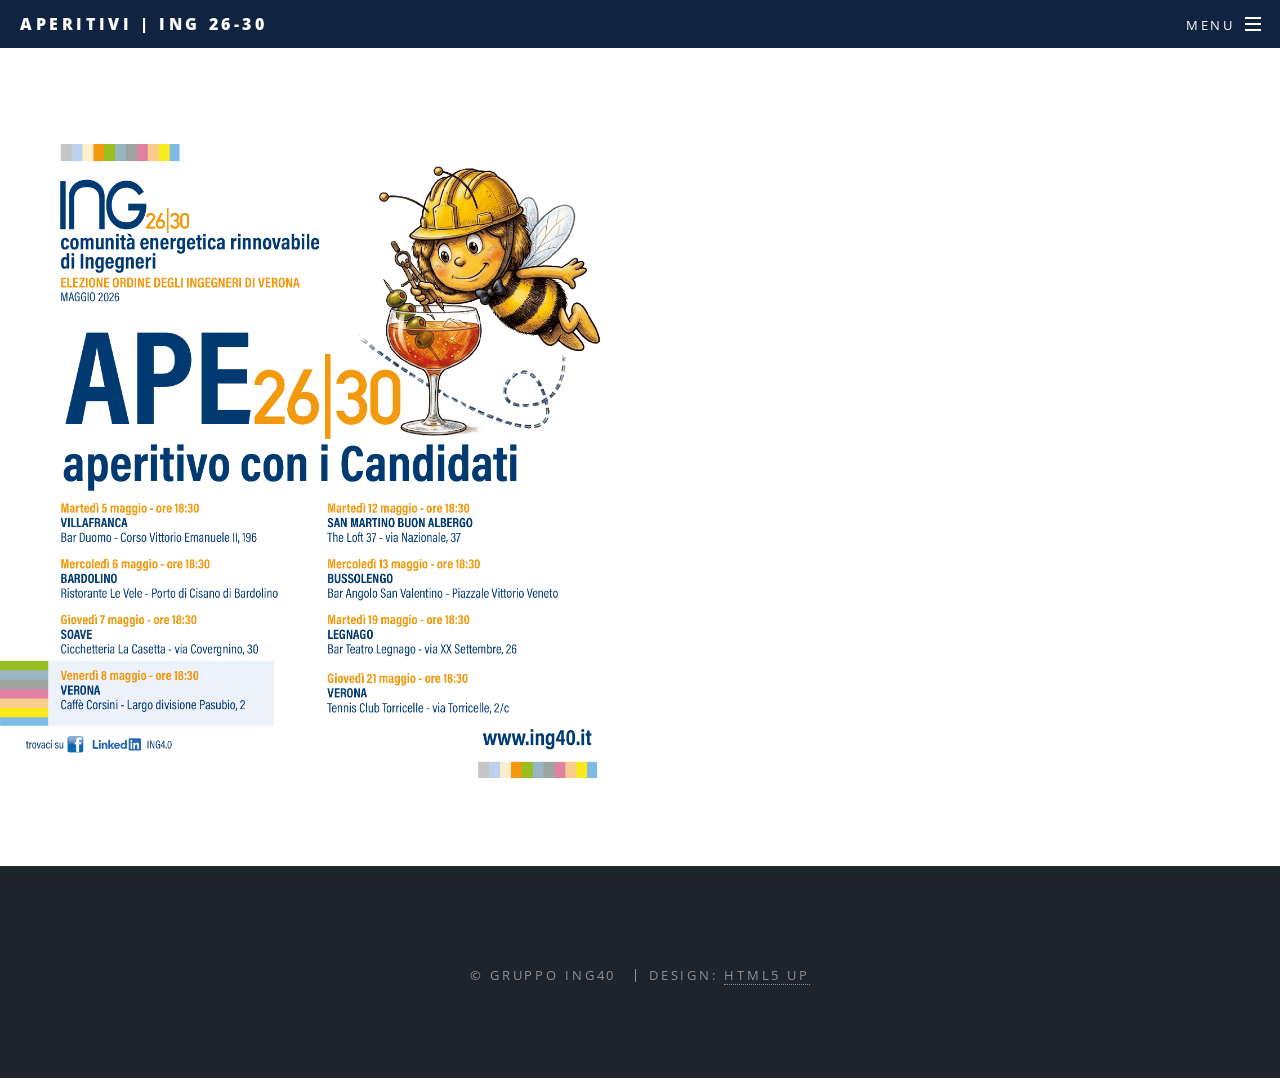
==== docs/aperitivi.html @ 056e6842 "initial version" ====
<!DOCTYPE HTML>
<!--
	Spectral by HTML5 UP
	html5up.net | @ajlkn
	Free for personal and commercial use under the CCA 3.0 license (html5up.net/license)
-->
<html>

<head>
	<title>Aperitivi | ING 26-30</title>
	<meta charset="utf-8" />
	<meta name="viewport" content="width=device-width, initial-scale=1, user-scalable=no" />
	<link rel="stylesheet" href="assets/css/main.css" />
	<noscript>
		<link rel="stylesheet" href="assets/css/noscript.css" />
	</noscript>
</head>

<body class="is-preload">

	<!-- Page Wrapper -->
	<div id="page-wrapper">

		<!-- Header -->
		<header id="header">
			<h1><a href="index.html">Aperitivi | ING 26-30</a></h1>
			<nav id="nav">
				<ul>
					<li class="special">
						<a href="#menu" class="menuToggle"><span>Menu</span></a>
						<div id="menu">
							<ul>
								<li><a href="index.html">Home</a></li>
								<li><a href="programma.html">Programma</a></li>
								<li><a href="commissioni.html">Commissioni</a></li>
								<li><a href="candidati.html">Candidati</a></li>
								<li><a href="aperitivi.html">Aperitivi</a></li>
							</ul>
						</div>
					</li>
				</ul>
			</nav>
		</header>

		<!-- Main -->
		<article id="main">
			<section class="inner wrapper style5">
				<div class="row gtr-50 gtr-uniform">
					<div class="col-6 col-12-small"><span class="image fit"><a href="images/aperitivi.png" target="_blank"><img src="images/aperitivi.png" alt="Aperitivo" style="display:block; margin:0 auto 1.5em;" /></a></span></div>
					
				</div>
			</section>
		</article>

		<!-- Footer -->
		<footer id="footer">
			<!--<ul class="icons">
							<li><a href="#" class="icon brands fa-linkedin"><span class="label">LinkedIn</span></a></li>
						</ul>-->
			<ul class="copyright">
				<li>&copy; Gruppo ING40</li>
				<li>Design: <a href="http://html5up.net">HTML5 UP</a></li>
			</ul>
		</footer>

	</div>

	<!-- Scripts -->
	<script src="assets/js/jquery.min.js"></script>
	<script src="assets/js/jquery.scrollex.min.js"></script>
	<script src="assets/js/jquery.scrolly.min.js"></script>
	<script src="assets/js/browser.min.js"></script>
	<script src="assets/js/breakpoints.min.js"></script>
	<script src="assets/js/util.js"></script>
	<script src="assets/js/main.js"></script>

</body>

</html>
---- docs/assets/css/main.css ----
@import url(fontawesome-all.min.css);
@import url("https://fonts.googleapis.com/css?family=Open+Sans:400,400italic,600,600italic,800,800italic");

/*
	Spectral by HTML5 UP
	html5up.net | @ajlkn
	Free for personal and commercial use under the CCA 3.0 license (html5up.net/license)
*/

html, body, div, span, applet, object,
iframe, h1, h2, h3, h4, h5, h6, p, blockquote,
pre, a, abbr, acronym, address, big, cite,
code, del, dfn, em, img, ins, kbd, q, s, samp,
small, strike, strong, sub, sup, tt, var, b,
u, i, center, dl, dt, dd, ol, ul, li, fieldset,
form, label, legend, table, caption, tbody,
tfoot, thead, tr, th, td, article, aside,
canvas, details, embed, figure, figcaption,
footer, header, hgroup, menu, nav, output, ruby,
section, summary, time, mark, audio, video {
	margin: 0;
	padding: 0;
	border: 0;
	font-size: 100%;
	font: inherit;
	vertical-align: baseline;}

article, aside, details, figcaption, figure,
footer, header, hgroup, menu, nav, section {
	display: block;}

body {
	line-height: 1;
}

ol, ul {
	list-style: none;
}

blockquote, q {
	quotes: none;
}

	blockquote:before, blockquote:after, q:before, q:after {
		content: '';
		content: none;
	}

table {
	border-collapse: collapse;
	border-spacing: 0;
}

body {
	-webkit-text-size-adjust: none;
}

mark {
	background-color: transparent;
	color: inherit;
}

input::-moz-focus-inner {
	border: 0;
	padding: 0;
}

input, select, textarea {
	-moz-appearance: none;
	-webkit-appearance: none;
	-ms-appearance: none;
	appearance: none;
}

/* Basic */

	@-ms-viewport {
		width: device-width;
	}

	html {
		box-sizing: border-box;
	}

	*, *:before, *:after {
		box-sizing: inherit;
	}

	body {
		background: #102340;
	}

		body.is-preload *, body.is-preload *:before, body.is-preload *:after {
			-moz-animation: none !important;
			-webkit-animation: none !important;
			-ms-animation: none !important;
			animation: none !important;
			-moz-transition: none !important;
			-webkit-transition: none !important;
			-ms-transition: none !important;
			transition: none !important;
		}

	body, input, select, textarea {
		color: #fff;
		font-family: "Open Sans", Helvetica, sans-serif;
		font-size: 15pt;
		font-weight: 400;
		letter-spacing: 0.075em;
		line-height: 1.65em;
	}

		@media screen and (max-width: 1680px) {

			body, input, select, textarea {
				font-size: 13pt;
			}

		}

		@media screen and (max-width: 1280px) {

			body, input, select, textarea {
				font-size: 12pt;
			}

		}

		@media screen and (max-width: 736px) {

			body, input, select, textarea {
				font-size: 11pt;
				letter-spacing: 0.0375em;
			}

		}

	a {
		-moz-transition: color 0.2s ease, border-bottom-color 0.2s ease;
		-webkit-transition: color 0.2s ease, border-bottom-color 0.2s ease;
		-ms-transition: color 0.2s ease, border-bottom-color 0.2s ease;
		transition: color 0.2s ease, border-bottom-color 0.2s ease;
		border-bottom: dotted 1px;
		color: inherit;
		text-decoration: none;
	}

		a:hover {
			border-bottom-color: transparent;
		}

	strong, b {
		color: #fff;
		font-weight: 600;
	}

	em, i {
		font-style: italic;
	}

	p {
		margin: 0 0 2em 0;
	}

	h1, h2, h3, h4, h5, h6 {
		color: #fff;
		font-weight: 800;
		letter-spacing: 0.225em;
		line-height: 1em;
		margin: 0 0 1em 0;
		text-transform: uppercase;
	}

		h1 a, h2 a, h3 a, h4 a, h5 a, h6 a {
			color: inherit;
			text-decoration: none;
		}

	h2 {
		font-size: 1.35em;
		line-height: 1.75em;
	}

		@media screen and (max-width: 736px) {

			h2 {
				font-size: 1.1em;
				line-height: 1.65em;
			}

		}

	h3 {
		font-size: 1.15em;
		line-height: 1.75em;
	}

		@media screen and (max-width: 736px) {

			h3 {
				font-size: 1em;
				line-height: 1.65em;
			}

		}

	h4 {
		font-size: 1em;
		line-height: 1.5em;
	}

	h5 {
		font-size: 0.8em;
		line-height: 1.5em;
	}

	h6 {
		font-size: 0.7em;
		line-height: 1.5em;
	}

	sub {
		font-size: 0.8em;
		position: relative;
		top: 0.5em;
	}

	sup {
		font-size: 0.8em;
		position: relative;
		top: -0.5em;
	}

	hr {
		border: 0;
		border-bottom: solid 2px #fff;
		margin: 3em 0;
	}

		hr.major {
			margin: 4.5em 0;
		}

	blockquote {
		border-left: solid 4px #fff;
		font-style: italic;
		margin: 0 0 2em 0;
		padding: 0.5em 0 0.5em 2em;
	}

	code {
		background: rgba(144, 144, 144, 0.25);
		border-radius: 3px;
		font-family: "Courier New", monospace;
		font-size: 0.9em;
		letter-spacing: 0;
		margin: 0 0.25em;
		padding: 0.25em 0.65em;
	}

	pre {
		-webkit-overflow-scrolling: touch;
		font-family: "Courier New", monospace;
		font-size: 0.9em;
		margin: 0 0 2em 0;
	}

		pre code {
			display: block;
			line-height: 1.75em;
			padding: 1em 1.5em;
			overflow-x: auto;
		}

	.align-left {
		text-align: left;
	}

	.align-center {
		text-align: center;
	}

	.align-right {
		text-align: right;
	}

/* Row */

	.row {
		display: flex;
		flex-wrap: wrap;
		box-sizing: border-box;
		align-items: stretch;
	}

		.row > * {
			box-sizing: border-box;
		}

		.row.gtr-uniform > * > :last-child {
			margin-bottom: 0;
		}

		.row.aln-left {
			justify-content: flex-start;
		}

		.row.aln-center {
			justify-content: center;
		}

		.row.aln-right {
			justify-content: flex-end;
		}

		.row.aln-top {
			align-items: flex-start;
		}

		.row.aln-middle {
			align-items: center;
		}

		.row.aln-bottom {
			align-items: flex-end;
		}

		.row > .imp {
			order: -1;
		}

		.row > .col-1 {
			width: 8.33333%;
		}

		.row > .off-1 {
			margin-left: 8.33333%;
		}

		.row > .col-2 {
			width: 16.66667%;
		}

		.row > .off-2 {
			margin-left: 16.66667%;
		}

		.row > .col-3 {
			width: 25%;
		}

		.row > .off-3 {
			margin-left: 25%;
		}

		.row > .col-4 {
			width: 33.33333%;
		}

		.row > .off-4 {
			margin-left: 33.33333%;
		}

		.row > .col-5 {
			width: 41.66667%;
		}

		.row > .off-5 {
			margin-left: 41.66667%;
		}

		.row > .col-6 {
			width: 50%;
		}

		.row > .off-6 {
			margin-left: 50%;
		}

		.row > .col-7 {
			width: 58.33333%;
		}

		.row > .off-7 {
			margin-left: 58.33333%;
		}

		.row > .col-8 {
			width: 66.66667%;
		}

		.row > .off-8 {
			margin-left: 66.66667%;
		}

		.row > .col-9 {
			width: 75%;
		}

		.row > .off-9 {
			margin-left: 75%;
		}

		.row > .col-10 {
			width: 83.33333%;
		}

		.row > .off-10 {
			margin-left: 83.33333%;
		}

		.row > .col-11 {
			width: 91.66667%;
		}

		.row > .off-11 {
			margin-left: 91.66667%;
		}

		.row > .col-12 {
			width: 100%;
		}

		.row > .off-12 {
			margin-left: 100%;
		}

		.row.gtr-0 {
			margin-top: 0;
			margin-left: 0em;
		}

			.row.gtr-0 > * {
				padding: 0 0 0 0em;
			}

			.row.gtr-0.gtr-uniform {
				margin-top: 0em;
			}

				.row.gtr-0.gtr-uniform > * {
					padding-top: 0em;
				}

		.row.gtr-25 {
			margin-top: 0;
			margin-left: -0.375em;
		}

			.row.gtr-25 > * {
				padding: 0 0 0 0.375em;
			}

			.row.gtr-25.gtr-uniform {
				margin-top: -0.375em;
			}

				.row.gtr-25.gtr-uniform > * {
					padding-top: 0.375em;
				}

		.row.gtr-50 {
			margin-top: 0;
			margin-left: -0.75em;
		}

			.row.gtr-50 > * {
				padding: 0 0 0 0.75em;
			}

			.row.gtr-50.gtr-uniform {
				margin-top: -0.75em;
			}

				.row.gtr-50.gtr-uniform > * {
					padding-top: 0.75em;
				}

		.row {
			margin-top: 0;
			margin-left: -1.5em;
		}

			.row > * {
				padding: 0 0 0 1.5em;
			}

			.row.gtr-uniform {
				margin-top: -1.5em;
			}

				.row.gtr-uniform > * {
					padding-top: 1.5em;
				}

		.row.gtr-150 {
			margin-top: 0;
			margin-left: -2.25em;
		}

			.row.gtr-150 > * {
				padding: 0 0 0 2.25em;
			}

			.row.gtr-150.gtr-uniform {
				margin-top: -2.25em;
			}

				.row.gtr-150.gtr-uniform > * {
					padding-top: 2.25em;
				}

		.row.gtr-200 {
			margin-top: 0;
			margin-left: -3em;
		}

			.row.gtr-200 > * {
				padding: 0 0 0 3em;
			}

			.row.gtr-200.gtr-uniform {
				margin-top: -3em;
			}

				.row.gtr-200.gtr-uniform > * {
					padding-top: 3em;
				}

		@media screen and (max-width: 1680px) {

			.row {
				display: flex;
				flex-wrap: wrap;
				box-sizing: border-box;
				align-items: stretch;
			}

				.row > * {
					box-sizing: border-box;
				}

				.row.gtr-uniform > * > :last-child {
					margin-bottom: 0;
				}

				.row.aln-left {
					justify-content: flex-start;
				}

				.row.aln-center {
					justify-content: center;
				}

				.row.aln-right {
					justify-content: flex-end;
				}

				.row.aln-top {
					align-items: flex-start;
				}

				.row.aln-middle {
					align-items: center;
				}

				.row.aln-bottom {
					align-items: flex-end;
				}

				.row > .imp-xlarge {
					order: -1;
				}

				.row > .col-1-xlarge {
					width: 8.33333%;
				}

				.row > .off-1-xlarge {
					margin-left: 8.33333%;
				}

				.row > .col-2-xlarge {
					width: 16.66667%;
				}

				.row > .off-2-xlarge {
					margin-left: 16.66667%;
				}

				.row > .col-3-xlarge {
					width: 25%;
				}

				.row > .off-3-xlarge {
					margin-left: 25%;
				}

				.row > .col-4-xlarge {
					width: 33.33333%;
				}

				.row > .off-4-xlarge {
					margin-left: 33.33333%;
				}

				.row > .col-5-xlarge {
					width: 41.66667%;
				}

				.row > .off-5-xlarge {
					margin-left: 41.66667%;
				}

				.row > .col-6-xlarge {
					width: 50%;
				}

				.row > .off-6-xlarge {
					margin-left: 50%;
				}

				.row > .col-7-xlarge {
					width: 58.33333%;
				}

				.row > .off-7-xlarge {
					margin-left: 58.33333%;
				}

				.row > .col-8-xlarge {
					width: 66.66667%;
				}

				.row > .off-8-xlarge {
					margin-left: 66.66667%;
				}

				.row > .col-9-xlarge {
					width: 75%;
				}

				.row > .off-9-xlarge {
					margin-left: 75%;
				}

				.row > .col-10-xlarge {
					width: 83.33333%;
				}

				.row > .off-10-xlarge {
					margin-left: 83.33333%;
				}

				.row > .col-11-xlarge {
					width: 91.66667%;
				}

				.row > .off-11-xlarge {
					margin-left: 91.66667%;
				}

				.row > .col-12-xlarge {
					width: 100%;
				}

				.row > .off-12-xlarge {
					margin-left: 100%;
				}

				.row.gtr-0 {
					margin-top: 0;
					margin-left: 0em;
				}

					.row.gtr-0 > * {
						padding: 0 0 0 0em;
					}

					.row.gtr-0.gtr-uniform {
						margin-top: 0em;
					}

						.row.gtr-0.gtr-uniform > * {
							padding-top: 0em;
						}

				.row.gtr-25 {
					margin-top: 0;
					margin-left: -0.375em;
				}

					.row.gtr-25 > * {
						padding: 0 0 0 0.375em;
					}

					.row.gtr-25.gtr-uniform {
						margin-top: -0.375em;
					}

						.row.gtr-25.gtr-uniform > * {
							padding-top: 0.375em;
						}

				.row.gtr-50 {
					margin-top: 0;
					margin-left: -0.75em;
				}

					.row.gtr-50 > * {
						padding: 0 0 0 0.75em;
					}

					.row.gtr-50.gtr-uniform {
						margin-top: -0.75em;
					}

						.row.gtr-50.gtr-uniform > * {
							padding-top: 0.75em;
						}

				.row {
					margin-top: 0;
					margin-left: -1.5em;
				}

					.row > * {
						padding: 0 0 0 1.5em;
					}

					.row.gtr-uniform {
						margin-top: -1.5em;
					}

						.row.gtr-uniform > * {
							padding-top: 1.5em;
						}

				.row.gtr-150 {
					margin-top: 0;
					margin-left: -2.25em;
				}

					.row.gtr-150 > * {
						padding: 0 0 0 2.25em;
					}

					.row.gtr-150.gtr-uniform {
						margin-top: -2.25em;
					}

						.row.gtr-150.gtr-uniform > * {
							padding-top: 2.25em;
						}

				.row.gtr-200 {
					margin-top: 0;
					margin-left: -3em;
				}

					.row.gtr-200 > * {
						padding: 0 0 0 3em;
					}

					.row.gtr-200.gtr-uniform {
						margin-top: -3em;
					}

						.row.gtr-200.gtr-uniform > * {
							padding-top: 3em;
						}

		}

		@media screen and (max-width: 1280px) {

			.row {
				display: flex;
				flex-wrap: wrap;
				box-sizing: border-box;
				align-items: stretch;
			}

				.row > * {
					box-sizing: border-box;
				}

				.row.gtr-uniform > * > :last-child {
					margin-bottom: 0;
				}

				.row.aln-left {
					justify-content: flex-start;
				}

				.row.aln-center {
					justify-content: center;
				}

				.row.aln-right {
					justify-content: flex-end;
				}

				.row.aln-top {
					align-items: flex-start;
				}

				.row.aln-middle {
					align-items: center;
				}

				.row.aln-bottom {
					align-items: flex-end;
				}

				.row > .imp-large {
					order: -1;
				}

				.row > .col-1-large {
					width: 8.33333%;
				}

				.row > .off-1-large {
					margin-left: 8.33333%;
				}

				.row > .col-2-large {
					width: 16.66667%;
				}

				.row > .off-2-large {
					margin-left: 16.66667%;
				}

				.row > .col-3-large {
					width: 25%;
				}

				.row > .off-3-large {
					margin-left: 25%;
				}

				.row > .col-4-large {
					width: 33.33333%;
				}

				.row > .off-4-large {
					margin-left: 33.33333%;
				}

				.row > .col-5-large {
					width: 41.66667%;
				}

				.row > .off-5-large {
					margin-left: 41.66667%;
				}

				.row > .col-6-large {
					width: 50%;
				}

				.row > .off-6-large {
					margin-left: 50%;
				}

				.row > .col-7-large {
					width: 58.33333%;
				}

				.row > .off-7-large {
					margin-left: 58.33333%;
				}

				.row > .col-8-large {
					width: 66.66667%;
				}

				.row > .off-8-large {
					margin-left: 66.66667%;
				}

				.row > .col-9-large {
					width: 75%;
				}

				.row > .off-9-large {
					margin-left: 75%;
				}

				.row > .col-10-large {
					width: 83.33333%;
				}

				.row > .off-10-large {
					margin-left: 83.33333%;
				}

				.row > .col-11-large {
					width: 91.66667%;
				}

				.row > .off-11-large {
					margin-left: 91.66667%;
				}

				.row > .col-12-large {
					width: 100%;
				}

				.row > .off-12-large {
					margin-left: 100%;
				}

				.row.gtr-0 {
					margin-top: 0;
					margin-left: 0em;
				}

					.row.gtr-0 > * {
						padding: 0 0 0 0em;
					}

					.row.gtr-0.gtr-uniform {
						margin-top: 0em;
					}

						.row.gtr-0.gtr-uniform > * {
							padding-top: 0em;
						}

				.row.gtr-25 {
					margin-top: 0;
					margin-left: -0.375em;
				}

					.row.gtr-25 > * {
						padding: 0 0 0 0.375em;
					}

					.row.gtr-25.gtr-uniform {
						margin-top: -0.375em;
					}

						.row.gtr-25.gtr-uniform > * {
							padding-top: 0.375em;
						}

				.row.gtr-50 {
					margin-top: 0;
					margin-left: -0.75em;
				}

					.row.gtr-50 > * {
						padding: 0 0 0 0.75em;
					}

					.row.gtr-50.gtr-uniform {
						margin-top: -0.75em;
					}

						.row.gtr-50.gtr-uniform > * {
							padding-top: 0.75em;
						}

				.row {
					margin-top: 0;
					margin-left: -1.5em;
				}

					.row > * {
						padding: 0 0 0 1.5em;
					}

					.row.gtr-uniform {
						margin-top: -1.5em;
					}

						.row.gtr-uniform > * {
							padding-top: 1.5em;
						}

				.row.gtr-150 {
					margin-top: 0;
					margin-left: -2.25em;
				}

					.row.gtr-150 > * {
						padding: 0 0 0 2.25em;
					}

					.row.gtr-150.gtr-uniform {
						margin-top: -2.25em;
					}

						.row.gtr-150.gtr-uniform > * {
							padding-top: 2.25em;
						}

				.row.gtr-200 {
					margin-top: 0;
					margin-left: -3em;
				}

					.row.gtr-200 > * {
						padding: 0 0 0 3em;
					}

					.row.gtr-200.gtr-uniform {
						margin-top: -3em;
					}

						.row.gtr-200.gtr-uniform > * {
							padding-top: 3em;
						}

		}

		@media screen and (max-width: 980px) {

			.row {
				display: flex;
				flex-wrap: wrap;
				box-sizing: border-box;
				align-items: stretch;
			}

				.row > * {
					box-sizing: border-box;
				}

				.row.gtr-uniform > * > :last-child {
					margin-bottom: 0;
				}

				.row.aln-left {
					justify-content: flex-start;
				}

				.row.aln-center {
					justify-content: center;
				}

				.row.aln-right {
					justify-content: flex-end;
				}

				.row.aln-top {
					align-items: flex-start;
				}

				.row.aln-middle {
					align-items: center;
				}

				.row.aln-bottom {
					align-items: flex-end;
				}

				.row > .imp-medium {
					order: -1;
				}

				.row > .col-1-medium {
					width: 8.33333%;
				}

				.row > .off-1-medium {
					margin-left: 8.33333%;
				}

				.row > .col-2-medium {
					width: 16.66667%;
				}

				.row > .off-2-medium {
					margin-left: 16.66667%;
				}

				.row > .col-3-medium {
					width: 25%;
				}

				.row > .off-3-medium {
					margin-left: 25%;
				}

				.row > .col-4-medium {
					width: 33.33333%;
				}

				.row > .off-4-medium {
					margin-left: 33.33333%;
				}

				.row > .col-5-medium {
					width: 41.66667%;
				}

				.row > .off-5-medium {
					margin-left: 41.66667%;
				}

				.row > .col-6-medium {
					width: 50%;
				}

				.row > .off-6-medium {
					margin-left: 50%;
				}

				.row > .col-7-medium {
					width: 58.33333%;
				}

				.row > .off-7-medium {
					margin-left: 58.33333%;
				}

				.row > .col-8-medium {
					width: 66.66667%;
				}

				.row > .off-8-medium {
					margin-left: 66.66667%;
				}

				.row > .col-9-medium {
					width: 75%;
				}

				.row > .off-9-medium {
					margin-left: 75%;
				}

				.row > .col-10-medium {
					width: 83.33333%;
				}

				.row > .off-10-medium {
					margin-left: 83.33333%;
				}

				.row > .col-11-medium {
					width: 91.66667%;
				}

				.row > .off-11-medium {
					margin-left: 91.66667%;
				}

				.row > .col-12-medium {
					width: 100%;
				}

				.row > .off-12-medium {
					margin-left: 100%;
				}

				.row.gtr-0 {
					margin-top: 0;
					margin-left: 0em;
				}

					.row.gtr-0 > * {
						padding: 0 0 0 0em;
					}

					.row.gtr-0.gtr-uniform {
						margin-top: 0em;
					}

						.row.gtr-0.gtr-uniform > * {
							padding-top: 0em;
						}

				.row.gtr-25 {
					margin-top: 0;
					margin-left: -0.375em;
				}

					.row.gtr-25 > * {
						padding: 0 0 0 0.375em;
					}

					.row.gtr-25.gtr-uniform {
						margin-top: -0.375em;
					}

						.row.gtr-25.gtr-uniform > * {
							padding-top: 0.375em;
						}

				.row.gtr-50 {
					margin-top: 0;
					margin-left: -0.75em;
				}

					.row.gtr-50 > * {
						padding: 0 0 0 0.75em;
					}

					.row.gtr-50.gtr-uniform {
						margin-top: -0.75em;
					}

						.row.gtr-50.gtr-uniform > * {
							padding-top: 0.75em;
						}

				.row {
					margin-top: 0;
					margin-left: -1.5em;
				}

					.row > * {
						padding: 0 0 0 1.5em;
					}

					.row.gtr-uniform {
						margin-top: -1.5em;
					}

						.row.gtr-uniform > * {
							padding-top: 1.5em;
						}

				.row.gtr-150 {
					margin-top: 0;
					margin-left: -2.25em;
				}

					.row.gtr-150 > * {
						padding: 0 0 0 2.25em;
					}

					.row.gtr-150.gtr-uniform {
						margin-top: -2.25em;
					}

						.row.gtr-150.gtr-uniform > * {
							padding-top: 2.25em;
						}

				.row.gtr-200 {
					margin-top: 0;
					margin-left: -3em;
				}

					.row.gtr-200 > * {
						padding: 0 0 0 3em;
					}

					.row.gtr-200.gtr-uniform {
						margin-top: -3em;
					}

						.row.gtr-200.gtr-uniform > * {
							padding-top: 3em;
						}

		}

		@media screen and (max-width: 736px) {

			.row {
				display: flex;
				flex-wrap: wrap;
				box-sizing: border-box;
				align-items: stretch;
			}

				.row > * {
					box-sizing: border-box;
				}

				.row.gtr-uniform > * > :last-child {
					margin-bottom: 0;
				}

				.row.aln-left {
					justify-content: flex-start;
				}

				.row.aln-center {
					justify-content: center;
				}

				.row.aln-right {
					justify-content: flex-end;
				}

				.row.aln-top {
					align-items: flex-start;
				}

				.row.aln-middle {
					align-items: center;
				}

				.row.aln-bottom {
					align-items: flex-end;
				}

				.row > .imp-small {
					order: -1;
				}

				.row > .col-1-small {
					width: 8.33333%;
				}

				.row > .off-1-small {
					margin-left: 8.33333%;
				}

				.row > .col-2-small {
					width: 16.66667%;
				}

				.row > .off-2-small {
					margin-left: 16.66667%;
				}

				.row > .col-3-small {
					width: 25%;
				}

				.row > .off-3-small {
					margin-left: 25%;
				}

				.row > .col-4-small {
					width: 33.33333%;
				}

				.row > .off-4-small {
					margin-left: 33.33333%;
				}

				.row > .col-5-small {
					width: 41.66667%;
				}

				.row > .off-5-small {
					margin-left: 41.66667%;
				}

				.row > .col-6-small {
					width: 50%;
				}

				.row > .off-6-small {
					margin-left: 50%;
				}

				.row > .col-7-small {
					width: 58.33333%;
				}

				.row > .off-7-small {
					margin-left: 58.33333%;
				}

				.row > .col-8-small {
					width: 66.66667%;
				}

				.row > .off-8-small {
					margin-left: 66.66667%;
				}

				.row > .col-9-small {
					width: 75%;
				}

				.row > .off-9-small {
					margin-left: 75%;
				}

				.row > .col-10-small {
					width: 83.33333%;
				}

				.row > .off-10-small {
					margin-left: 83.33333%;
				}

				.row > .col-11-small {
					width: 91.66667%;
				}

				.row > .off-11-small {
					margin-left: 91.66667%;
				}

				.row > .col-12-small {
					width: 100%;
				}

				.row > .off-12-small {
					margin-left: 100%;
				}

				.row.gtr-0 {
					margin-top: 0;
					margin-left: 0em;
				}

					.row.gtr-0 > * {
						padding: 0 0 0 0em;
					}

					.row.gtr-0.gtr-uniform {
						margin-top: 0em;
					}

						.row.gtr-0.gtr-uniform > * {
							padding-top: 0em;
						}

				.row.gtr-25 {
					margin-top: 0;
					margin-left: -0.375em;
				}

					.row.gtr-25 > * {
						padding: 0 0 0 0.375em;
					}

					.row.gtr-25.gtr-uniform {
						margin-top: -0.375em;
					}

						.row.gtr-25.gtr-uniform > * {
							padding-top: 0.375em;
						}

				.row.gtr-50 {
					margin-top: 0;
					margin-left: -0.75em;
				}

					.row.gtr-50 > * {
						padding: 0 0 0 0.75em;
					}

					.row.gtr-50.gtr-uniform {
						margin-top: -0.75em;
					}

						.row.gtr-50.gtr-uniform > * {
							padding-top: 0.75em;
						}

				.row {
					margin-top: 0;
					margin-left: -1.5em;
				}

					.row > * {
						padding: 0 0 0 1.5em;
					}

					.row.gtr-uniform {
						margin-top: -1.5em;
					}

						.row.gtr-uniform > * {
							padding-top: 1.5em;
						}

				.row.gtr-150 {
					margin-top: 0;
					margin-left: -2.25em;
				}

					.row.gtr-150 > * {
						padding: 0 0 0 2.25em;
					}

					.row.gtr-150.gtr-uniform {
						margin-top: -2.25em;
					}

						.row.gtr-150.gtr-uniform > * {
							padding-top: 2.25em;
						}

				.row.gtr-200 {
					margin-top: 0;
					margin-left: -3em;
				}

					.row.gtr-200 > * {
						padding: 0 0 0 3em;
					}

					.row.gtr-200.gtr-uniform {
						margin-top: -3em;
					}

						.row.gtr-200.gtr-uniform > * {
							padding-top: 3em;
						}

		}

		@media screen and (max-width: 480px) {

			.row {
				display: flex;
				flex-wrap: wrap;
				box-sizing: border-box;
				align-items: stretch;
			}

				.row > * {
					box-sizing: border-box;
				}

				.row.gtr-uniform > * > :last-child {
					margin-bottom: 0;
				}

				.row.aln-left {
					justify-content: flex-start;
				}

				.row.aln-center {
					justify-content: center;
				}

				.row.aln-right {
					justify-content: flex-end;
				}

				.row.aln-top {
					align-items: flex-start;
				}

				.row.aln-middle {
					align-items: center;
				}

				.row.aln-bottom {
					align-items: flex-end;
				}

				.row > .imp-xsmall {
					order: -1;
				}

				.row > .col-1-xsmall {
					width: 8.33333%;
				}

				.row > .off-1-xsmall {
					margin-left: 8.33333%;
				}

				.row > .col-2-xsmall {
					width: 16.66667%;
				}

				.row > .off-2-xsmall {
					margin-left: 16.66667%;
				}

				.row > .col-3-xsmall {
					width: 25%;
				}

				.row > .off-3-xsmall {
					margin-left: 25%;
				}

				.row > .col-4-xsmall {
					width: 33.33333%;
				}

				.row > .off-4-xsmall {
					margin-left: 33.33333%;
				}

				.row > .col-5-xsmall {
					width: 41.66667%;
				}

				.row > .off-5-xsmall {
					margin-left: 41.66667%;
				}

				.row > .col-6-xsmall {
					width: 50%;
				}

				.row > .off-6-xsmall {
					margin-left: 50%;
				}

				.row > .col-7-xsmall {
					width: 58.33333%;
				}

				.row > .off-7-xsmall {
					margin-left: 58.33333%;
				}

				.row > .col-8-xsmall {
					width: 66.66667%;
				}

				.row > .off-8-xsmall {
					margin-left: 66.66667%;
				}

				.row > .col-9-xsmall {
					width: 75%;
				}

				.row > .off-9-xsmall {
					margin-left: 75%;
				}

				.row > .col-10-xsmall {
					width: 83.33333%;
				}

				.row > .off-10-xsmall {
					margin-left: 83.33333%;
				}

				.row > .col-11-xsmall {
					width: 91.66667%;
				}

				.row > .off-11-xsmall {
					margin-left: 91.66667%;
				}

				.row > .col-12-xsmall {
					width: 100%;
				}

				.row > .off-12-xsmall {
					margin-left: 100%;
				}

				.row.gtr-0 {
					margin-top: 0;
					margin-left: 0em;
				}

					.row.gtr-0 > * {
						padding: 0 0 0 0em;
					}

					.row.gtr-0.gtr-uniform {
						margin-top: 0em;
					}

						.row.gtr-0.gtr-uniform > * {
							padding-top: 0em;
						}

				.row.gtr-25 {
					margin-top: 0;
					margin-left: -0.375em;
				}

					.row.gtr-25 > * {
						padding: 0 0 0 0.375em;
					}

					.row.gtr-25.gtr-uniform {
						margin-top: -0.375em;
					}

						.row.gtr-25.gtr-uniform > * {
							padding-top: 0.375em;
						}

				.row.gtr-50 {
					margin-top: 0;
					margin-left: -0.75em;
				}

					.row.gtr-50 > * {
						padding: 0 0 0 0.75em;
					}

					.row.gtr-50.gtr-uniform {
						margin-top: -0.75em;
					}

						.row.gtr-50.gtr-uniform > * {
							padding-top: 0.75em;
						}

				.row {
					margin-top: 0;
					margin-left: -1.5em;
				}

					.row > * {
						padding: 0 0 0 1.5em;
					}

					.row.gtr-uniform {
						margin-top: -1.5em;
					}

						.row.gtr-uniform > * {
							padding-top: 1.5em;
						}

				.row.gtr-150 {
					margin-top: 0;
					margin-left: -2.25em;
				}

					.row.gtr-150 > * {
						padding: 0 0 0 2.25em;
					}

					.row.gtr-150.gtr-uniform {
						margin-top: -2.25em;
					}

						.row.gtr-150.gtr-uniform > * {
							padding-top: 2.25em;
						}

				.row.gtr-200 {
					margin-top: 0;
					margin-left: -3em;
				}

					.row.gtr-200 > * {
						padding: 0 0 0 3em;
					}

					.row.gtr-200.gtr-uniform {
						margin-top: -3em;
					}

						.row.gtr-200.gtr-uniform > * {
							padding-top: 3em;
						}

		}

/* Section/Article */

	section.special, article.special {
		text-align: center;
	}

	header p {
		color: rgba(255, 255, 255, 0.5);
		position: relative;
		top: -0.25em;
	}

	header h3 + p {
		font-size: 1.1em;
	}

	header h4 + p,
	header h5 + p,
	header h6 + p {
		font-size: 0.9em;
	}

	header.major {
		margin: 0 0 3.5em 0;
	}

		header.major h2, header.major h3, header.major h4, header.major h5, header.major h6 {
			border-bottom: solid 2px #fff;
			display: inline-block;
			padding-bottom: 1em;
			position: relative;
		}

			header.major h2:after, header.major h3:after, header.major h4:after, header.major h5:after, header.major h6:after {
				content: '';
				display: block;
				height: 1px;
			}

		header.major p {
			color: #fff;
			top: 0;
		}

		@media screen and (max-width: 736px) {

			header.major {
				margin: 0 0 2em 0;
			}

		}

	@media screen and (max-width: 980px) {

		header br {
			display: none;
		}

	}

/* Form */

	form {
		margin: 0 0 2em 0;
	}

	label {
		color: #fff;
		display: block;
		font-size: 0.9em;
		font-weight: 600;
		margin: 0 0 1em 0;
	}

	input[type="text"],
	input[type="password"],
	input[type="email"],
	select,
	textarea {
		-moz-appearance: none;
		-webkit-appearance: none;
		-ms-appearance: none;
		appearance: none;
		background-color: rgba(144, 144, 144, 0.25);
		border-radius: 3px;
		border: none;
		color: inherit;
		display: block;
		outline: 0;
		padding: 0 1em;
		text-decoration: none;
		width: 100%;
	}

		input[type="text"]:invalid,
		input[type="password"]:invalid,
		input[type="email"]:invalid,
		select:invalid,
		textarea:invalid {
			box-shadow: none;
		}

		input[type="text"]:focus,
		input[type="password"]:focus,
		input[type="email"]:focus,
		select:focus,
		textarea:focus {
			box-shadow: 0 0 0 2px #1b3b6b;
		}

	select {
		background-size: 1.25em;
		background-repeat: no-repeat;
		background-position: calc(100% - 1em) center;
		height: 2.75em;
		padding-right: 2.75em;
		text-overflow: ellipsis;
	}

		select:focus::-ms-value {
			background-color: transparent;
		}

		select::-ms-expand {
			display: none;
		}

	input[type="text"],
	input[type="password"],
	input[type="email"],
	select {
		height: 2.75em;
	}

	textarea {
		padding: 0.75em 1em;
	}

	input[type="checkbox"],
	input[type="radio"] {
		-moz-appearance: none;
		-webkit-appearance: none;
		-ms-appearance: none;
		appearance: none;
		display: block;
		float: left;
		margin-right: -2em;
		opacity: 0;
		width: 1em;
		z-index: -1;
	}

		input[type="checkbox"] + label,
		input[type="radio"] + label {
			text-decoration: none;
			color: #fff;
			cursor: pointer;
			display: inline-block;
			font-size: 1em;
			font-weight: 400;
			padding-left: 2.4em;
			padding-right: 0.75em;
			position: relative;
		}

			input[type="checkbox"] + label:before,
			input[type="radio"] + label:before {
				-moz-osx-font-smoothing: grayscale;
				-webkit-font-smoothing: antialiased;
				display: inline-block;
				font-style: normal;
				font-variant: normal;
				text-rendering: auto;
				line-height: 1;
				text-transform: none !important;
				font-family: 'Font Awesome 5 Free';
				font-weight: 900;
			}

			input[type="checkbox"] + label:before,
			input[type="radio"] + label:before {
				background: rgba(144, 144, 144, 0.25);
				border-radius: 3px;
				content: '';
				display: inline-block;
				font-size: 0.8em;
				height: 2.0625em;
				left: 0;
				line-height: 2.0625em;
				position: absolute;
				text-align: center;
				top: 0;
				width: 2.0625em;
			}

		input[type="checkbox"]:checked + label:before,
		input[type="radio"]:checked + label:before {
			background: #102340;
			color: #fff;
			content: '\f00c';
		}

		input[type="checkbox"]:focus + label:before,
		input[type="radio"]:focus + label:before {
			box-shadow: 0 0 0 2px #1b3b6b;
		}

	input[type="checkbox"] + label:before {
		border-radius: 3px;
	}

	input[type="radio"] + label:before {
		border-radius: 100%;
	}

	::-webkit-input-placeholder {
		color: rgba(255, 255, 255, 0.5) !important;
		opacity: 1.0;
	}

	:-moz-placeholder {
		color: rgba(255, 255, 255, 0.5) !important;
		opacity: 1.0;
	}

	::-moz-placeholder {
		color: rgba(255, 255, 255, 0.5) !important;
		opacity: 1.0;
	}

	:-ms-input-placeholder {
		color: rgba(255, 255, 255, 0.5) !important;
		opacity: 1.0;
	}

/* Box */

	.box {
		border-radius: 3px;
		border: solid 2px #fff;
		margin-bottom: 2em;
		padding: 1.5em;
	}

		.box > :last-child,
		.box > :last-child > :last-child,
		.box > :last-child > :last-child > :last-child {
			margin-bottom: 0;
		}

		.box.alt {
			border: 0;
			border-radius: 0;
			padding: 0;
		}

/* Icon */

	.icon {
		text-decoration: none;
		border-bottom: none;
		position: relative;
	}

		.icon:before {
			-moz-osx-font-smoothing: grayscale;
			-webkit-font-smoothing: antialiased;
			display: inline-block;
			font-style: normal;
			font-variant: normal;
			text-rendering: auto;
			line-height: 1;
			text-transform: none !important;
			font-family: 'Font Awesome 5 Free';
			font-weight: 400;
		}

		.icon > .label {
			display: none;
		}

		.icon:before {
			line-height: inherit;
		}

		.icon.solid:before {
			font-weight: 900;
		}

		.icon.brands:before {
			font-family: 'Font Awesome 5 Brands';
		}

		.icon.major {
			-moz-transform: rotate(-45deg);
			-webkit-transform: rotate(-45deg);
			-ms-transform: rotate(-45deg);
			transform: rotate(-45deg);
			border-radius: 3px;
			border: solid 2px #fff;
			display: inline-block;
			font-size: 1.35em;
			height: calc(3em + 2px);
			line-height: 3em;
			text-align: center;
			width: calc(3em + 2px);
		}

			.icon.major:before {
				-moz-transform: rotate(45deg);
				-webkit-transform: rotate(45deg);
				-ms-transform: rotate(45deg);
				transform: rotate(45deg);
				display: inline-block;
				font-size: 1.5em;
			}

			@media screen and (max-width: 736px) {

				.icon.major {
					font-size: 1em;
				}

			}

		.icon.style1 {
			color: #1b3b6b;
		}

		.icon.style2 {
			color: #00f0ff;
		}

		.icon.style3 {
			color: #76ddff;
		}

/* Image */

	.image {
		border-radius: 3px;
		border: 0;
		display: inline-block;
		position: relative;
	}

		.image img {
			border-radius: 3px;
			display: block;
		}

		.image.left {
			float: left;
			margin: 0 2em 2em 0;
			top: 0.25em;
		}

		.image.right {
			float: right;
			margin: 0 0 2em 2em;
			top: 0.25em;
		}

		.image.left, .image.right {
			max-width: 40%;
		}

			.image.left img, .image.right img {
				width: 100%;
			}

		.image.fit {
			display: block;
			margin: 0 0 2em 0;
			width: 100%;
		}

			.image.fit img {
				width: 100%;
			}

/* List */

	ol {
		list-style: decimal;
		margin: 0 0 2em 0;
		padding-left: 1.25em;
	}

		ol li {
			padding-left: 0.25em;
		}

	ul {
		list-style: disc;
		margin: 0 0 2em 0;
		padding-left: 1em;
	}

		ul li {
			padding-left: 0.5em;
		}

		ul.alt {
			list-style: none;
			padding-left: 0;
		}

			ul.alt li {
				border-top: solid 1px #fff;
				padding: 0.5em 0;
			}

				ul.alt li:first-child {
					border-top: 0;
					padding-top: 0;
				}

	dl {
		margin: 0 0 2em 0;
	}

/* Actions */

	ul.actions {
		display: -moz-flex;
		display: -webkit-flex;
		display: -ms-flex;
		display: flex;
		cursor: default;
		list-style: none;
		margin-left: -1em;
		padding-left: 0;
	}

		ul.actions li {
			padding: 0 0 0 1em;
			vertical-align: middle;
		}

		ul.actions.special {
			-moz-justify-content: center;
			-webkit-justify-content: center;
			-ms-justify-content: center;
			justify-content: center;
			width: 100%;
			margin-left: 0;
		}

			ul.actions.special li:first-child {
				padding-left: 0;
			}

		ul.actions.stacked {
			-moz-flex-direction: column;
			-webkit-flex-direction: column;
			-ms-flex-direction: column;
			flex-direction: column;
			margin-left: 0;
		}

			ul.actions.stacked li {
				padding: 1em 0 0 0;
			}

				ul.actions.stacked li:first-child {
					padding-top: 0;
				}

		ul.actions.fit {
			width: calc(100% + 1em);
		}

			ul.actions.fit li {
				-moz-flex-grow: 1;
				-webkit-flex-grow: 1;
				-ms-flex-grow: 1;
				flex-grow: 1;
				-moz-flex-shrink: 1;
				-webkit-flex-shrink: 1;
				-ms-flex-shrink: 1;
				flex-shrink: 1;
				width: 100%;
			}

				ul.actions.fit li > * {
					width: 100%;
				}

			ul.actions.fit.stacked {
				width: 100%;
			}

		@media screen and (max-width: 480px) {

			ul.actions:not(.fixed) {
				-moz-flex-direction: column;
				-webkit-flex-direction: column;
				-ms-flex-direction: column;
				flex-direction: column;
				margin-left: 0;
				width: 100% !important;
			}

				ul.actions:not(.fixed) li {
					-moz-flex-grow: 1;
					-webkit-flex-grow: 1;
					-ms-flex-grow: 1;
					flex-grow: 1;
					-moz-flex-shrink: 1;
					-webkit-flex-shrink: 1;
					-ms-flex-shrink: 1;
					flex-shrink: 1;
					padding: 1em 0 0 0;
					text-align: center;
					width: 100%;
				}

					ul.actions:not(.fixed) li > * {
						width: 100%;
					}

					ul.actions:not(.fixed) li:first-child {
						padding-top: 0;
					}

					ul.actions:not(.fixed) li input[type="submit"],
					ul.actions:not(.fixed) li input[type="reset"],
					ul.actions:not(.fixed) li input[type="button"],
					ul.actions:not(.fixed) li button,
					ul.actions:not(.fixed) li .button {
						width: 100%;
					}

						ul.actions:not(.fixed) li input[type="submit"].icon:before,
						ul.actions:not(.fixed) li input[type="reset"].icon:before,
						ul.actions:not(.fixed) li input[type="button"].icon:before,
						ul.actions:not(.fixed) li button.icon:before,
						ul.actions:not(.fixed) li .button.icon:before {
							margin-left: -0.5em;
						}

		}

/* Icons */

	ul.icons {
		cursor: default;
		list-style: none;
		padding-left: 0;
	}

		ul.icons li {
			display: inline-block;
			padding: 0 1em 0 0;
		}

			ul.icons li:last-child {
				padding-right: 0 !important;
			}

		ul.icons.major {
			padding: 1em 0;
		}

			ul.icons.major li {
				padding-right: 3.5em;
			}

				@media screen and (max-width: 736px) {

					ul.icons.major li {
						padding: 0 1em !important;
					}

				}

/* Table */

	.table-wrapper {
		-webkit-overflow-scrolling: touch;
		overflow-x: auto;
	}

	table {
		margin: 0 0 2em 0;
		width: 100%;
	}

		table tbody tr {
			border: solid 1px #fff;
			border-left: 0;
			border-right: 0;
		}

			table tbody tr:nth-child(2n + 1) {
				background-color: rgba(144, 144, 144, 0.25);
			}

		table td {
			padding: 0.75em 0.75em;
		}

		table th {
			color: #fff;
			font-size: 0.9em;
			font-weight: 600;
			padding: 0 0.75em 0.75em 0.75em;
			text-align: left;
		}

		table thead {
			border-bottom: solid 2px #fff;
		}

		table tfoot {
			border-top: solid 2px #fff;
		}

		table.alt {
			border-collapse: separate;
		}

			table.alt tbody tr td {
				border: solid 1px #fff;
				border-left-width: 0;
				border-top-width: 0;
			}

				table.alt tbody tr td:first-child {
					border-left-width: 1px;
				}

			table.alt tbody tr:first-child td {
				border-top-width: 1px;
			}

			table.alt thead {
				border-bottom: 0;
			}

			table.alt tfoot {
				border-top: 0;
			}

/* Button */

	input[type="submit"],
	input[type="reset"],
	input[type="button"],
	button,
	.button {
		-moz-appearance: none;
		-webkit-appearance: none;
		-ms-appearance: none;
		appearance: none;
		-moz-transition: background-color 0.2s ease-in-out, color 0.2s ease-in-out;
		-webkit-transition: background-color 0.2s ease-in-out, color 0.2s ease-in-out;
		-ms-transition: background-color 0.2s ease-in-out, color 0.2s ease-in-out;
		transition: background-color 0.2s ease-in-out, color 0.2s ease-in-out;
		background-color: transparent;
		border-radius: 3px;
		border: 0;
		box-shadow: inset 0 0 0 2px #fff;
		color: #fff;
		cursor: pointer;
		display: inline-block;
		font-size: 0.8em;
		font-weight: 600;
		height: 3.125em;
		letter-spacing: 0.225em;
		line-height: 3.125em;
		max-width: 30em;
		padding: 0 2.75em;
		text-align: center;
		text-decoration: none;
		text-transform: uppercase;
		white-space: nowrap;
		overflow: hidden;
		text-overflow: ellipsis;
	}

		input[type="submit"]:hover,
		input[type="reset"]:hover,
		input[type="button"]:hover,
		button:hover,
		.button:hover {
			background-color: rgba(144, 144, 144, 0.25);
		}

		input[type="submit"]:active,
		input[type="reset"]:active,
		input[type="button"]:active,
		button:active,
		.button:active {
			background-color: rgba(144, 144, 144, 0.5);
		}

		input[type="submit"].icon:before,
		input[type="reset"].icon:before,
		input[type="button"].icon:before,
		button.icon:before,
		.button.icon:before {
			margin-right: 0.5em;
		}

		input[type="submit"].fit,
		input[type="reset"].fit,
		input[type="button"].fit,
		button.fit,
		.button.fit {
			width: 100%;
		}

		input[type="submit"].small,
		input[type="reset"].small,
		input[type="button"].small,
		button.small,
		.button.small {
			font-size: 0.8em;
		}

		input[type="submit"].large,
		input[type="reset"].large,
		input[type="button"].large,
		button.large,
		.button.large {
			font-size: 1.35em;
		}

		input[type="submit"].primary,
		input[type="reset"].primary,
		input[type="button"].primary,
		button.primary,
		.button.primary {
			background-color: #F29909;
			box-shadow: none !important;
			color: #ffffff !important;
		}

			input[type="submit"].primary:hover,
			input[type="reset"].primary:hover,
			input[type="button"].primary:hover,
			button.primary:hover,
			.button.primary:hover {
				background-color: #ef5e4a !important;
			}

			input[type="submit"].primary:active,
			input[type="reset"].primary:active,
			input[type="button"].primary:active,
			button.primary:active,
			.button.primary:active {
				background-color: #eb341c !important;
			}

		input[type="submit"].disabled, input[type="submit"]:disabled,
		input[type="reset"].disabled,
		input[type="reset"]:disabled,
		input[type="button"].disabled,
		input[type="button"]:disabled,
		button.disabled,
		button:disabled,
		.button.disabled,
		.button:disabled {
			pointer-events: none;
			opacity: 0.25;
		}

		@media screen and (max-width: 736px) {

			input[type="submit"],
			input[type="reset"],
			input[type="button"],
			button,
			.button {
				height: 3.75em;
				line-height: 3.75em;
			}

		}

/* Features */

	.features {
		display: -moz-flex;
		display: -webkit-flex;
		display: -ms-flex;
		display: flex;
		-moz-flex-wrap: wrap;
		-webkit-flex-wrap: wrap;
		-ms-flex-wrap: wrap;
		flex-wrap: wrap;
		-moz-justify-content: center;
		-webkit-justify-content: center;
		-ms-justify-content: center;
		justify-content: center;
		list-style: none;
		padding: 0;
		width: 100%;
	}

		.features li {
			padding: 4em 4em 2em 6em ;
			display: block;
			position: relative;
			text-align: left;
			width: 50%;
		}

			.features li:nth-child(1) {
				background-color: rgba(0, 0, 0, 0.035);
			}

			.features li:nth-child(2) {
				background-color: rgba(0, 0, 0, 0.07);
			}

			.features li:nth-child(3) {
				background-color: rgba(0, 0, 0, 0.105);
			}

			.features li:nth-child(4) {
				background-color: rgba(0, 0, 0, 0.14);
			}

			.features li:nth-child(5) {
				background-color: rgba(0, 0, 0, 0.175);
			}

			.features li:nth-child(6) {
				background-color: rgba(0, 0, 0, 0.21);
			}

			.features li:nth-child(7) {
				background-color: rgba(0, 0, 0, 0.245);
			}

			.features li:nth-child(8) {
				background-color: rgba(0, 0, 0, 0.28);
			}

			.features li:nth-child(9) {
				background-color: rgba(0, 0, 0, 0.315);
			}

			.features li:nth-child(10) {
				background-color: rgba(0, 0, 0, 0.35);
			}

			.features li:before {
				display: block;
				color: #1b3b6b;
				position: absolute;
				left: 1.75em;
				top: 2.75em;
				font-size: 1.5em;
			}

			.features li:nth-child(1) {
				border-top-left-radius: 3px;
			}

			.features li:nth-child(2) {
				border-top-right-radius: 3px;
			}

			.features li:nth-last-child(1) {
				border-bottom-right-radius: 3px;
			}

			.features li:nth-last-child(2) {
				border-bottom-left-radius: 3px;
			}

			@media screen and (max-width: 980px) {

				.features li {
					padding: 3em 2em 1em 2em ;
					text-align: center;
				}

					.features li:before {
						left: 0;
						margin: 0 0 1em 0;
						position: relative;
						top: 0;
					}

			}

			@media screen and (max-width: 736px) {

				.features li {
					padding: 3em 0 1em 0 ;
					background-color: transparent !important;
					border-top: solid 2px #fff;
					width: 100%;
				}

					.features li:first-child {
						border-top: 0;
					}

			}

/* Spotlight */

	.spotlight {
		-moz-align-items: center;
		-webkit-align-items: center;
		-ms-align-items: center;
		align-items: center;
		display: -moz-flex;
		display: -webkit-flex;
		display: -ms-flex;
		display: flex;
	}

		.spotlight .image {
			-moz-order: 1;
			-webkit-order: 1;
			-ms-order: 1;
			order: 1;
			border-radius: 0;
			width: 40%;
		}

			.spotlight .image img {
				border-radius: 0;
				width: 100%;
			}

		.spotlight .content {
			padding: 2em 4em 0.1em 4em ;
			-moz-order: 2;
			-webkit-order: 2;
			-ms-order: 2;
			order: 2;
			max-width: 48em;
			width: 60%;
		}

		.spotlight:nth-child(2n) {
			-moz-flex-direction: row-reverse;
			-webkit-flex-direction: row-reverse;
			-ms-flex-direction: row-reverse;
			flex-direction: row-reverse;
		}

		.spotlight:nth-child(1) {
			background-color: rgba(0, 0, 0, 0.075);
		}

		.spotlight:nth-child(2) {
			background-color: #273853;
		}

		.spotlight:nth-child(3) {
			background-color: rgba(0, 0, 0, 0.225);
		}

		.spotlight:nth-child(4) {
			background-color: rgba(0, 0, 0, 0.3);
		}

		.spotlight:nth-child(5) {
			background-color: rgba(0, 0, 0, 0.375);
		}

		.spotlight:nth-child(6) {
			background-color: rgba(0, 0, 0, 0.45);
		}

		.spotlight:nth-child(7) {
			background-color: rgba(0, 0, 0, 0.525);
		}

		.spotlight:nth-child(8) {
			background-color: rgba(0, 0, 0, 0.6);
		}

		.spotlight:nth-child(9) {
			background-color: rgba(0, 0, 0, 0.675);
		}

		.spotlight:nth-child(10) {
			background-color: rgba(0, 0, 0, 0.75);
		}

		@media screen and (max-width: 1280px) {

			.spotlight .image {
				width: 45%;
			}

			.spotlight .content {
				width: 55%;
			}

		}

		@media screen and (max-width: 980px) {

			.spotlight {
				display: block;
			}

				.spotlight br {
					display: none;
				}

				.spotlight .image {
					width: 100%;
				}

				.spotlight .content {
					padding: 4em 3em 2em 3em ;
					max-width: none;
					text-align: center;
					width: 100%;
				}

		}

		@media screen and (max-width: 736px) {

			.spotlight .content {
				padding: 3em 2em 1em 2em ;
			}

		}

/* Wrapper */

	.wrapper {
		padding: 6em 0 4em 0 ;
	}

		.wrapper > .inner {
			width: 60em;
			margin: 0 auto;
		}

			@media screen and (max-width: 1280px) {

				.wrapper > .inner {
					width: 90%;
				}

			}

			@media screen and (max-width: 980px) {

				.wrapper > .inner {
					width: 100%;
				}

			}

		.wrapper.alt {
			padding: 0;
		}

		.wrapper.style1 {
			background-color: #1B3B6B;
			color: #c8ece9;
		}

			.wrapper.style1 strong, .wrapper.style1 b {
				color: #ffffff;
			}

			.wrapper.style1 h2, .wrapper.style1 h3, .wrapper.style1 h4, .wrapper.style1 h5, .wrapper.style1 h6 {
				color: #ffffff;
			}

			.wrapper.style1 hr {
				border-color: rgba(0, 0, 0, 0.125);
			}

			.wrapper.style1 blockquote {
				border-color: rgba(0, 0, 0, 0.125);
			}

			.wrapper.style1 code {
				background: rgba(255, 255, 255, 0.075);
			}

			.wrapper.style1 header p {
				color: #a6e0db;
			}

			.wrapper.style1 header.major h2, .wrapper.style1 header.major h3, .wrapper.style1 header.major h4, .wrapper.style1 header.major h5, .wrapper.style1 header.major h6 {
				border-color: rgba(0, 0, 0, 0.125);
			}

			.wrapper.style1 header.major p {
				color: #c8ece9;
			}

			.wrapper.style1 label {
				color: #ffffff;
			}

			.wrapper.style1 input[type="text"],
			.wrapper.style1 input[type="password"],
			.wrapper.style1 input[type="email"],
			.wrapper.style1 select,
			.wrapper.style1 textarea {
				background-color: rgba(255, 255, 255, 0.075);
			}

			.wrapper.style1 select {
				background-image: url("data:image/svg+xml;charset=utf8,%3Csvg xmlns='http://www.w3.org/2000/svg' width='40' height='40' preserveAspectRatio='none' viewBox='0 0 40 40'%3E%3Cpath d='M9.4,12.3l10.4,10.4l10.4-10.4c0.2-0.2,0.5-0.4,0.9-0.4c0.3,0,0.6,0.1,0.9,0.4l3.3,3.3c0.2,0.2,0.4,0.5,0.4,0.9 c0,0.4-0.1,0.6-0.4,0.9L20.7,31.9c-0.2,0.2-0.5,0.4-0.9,0.4c-0.3,0-0.6-0.1-0.9-0.4L4.3,17.3c-0.2-0.2-0.4-0.5-0.4-0.9 c0-0.4,0.1-0.6,0.4-0.9l3.3-3.3c0.2-0.2,0.5-0.4,0.9-0.4S9.1,12.1,9.4,12.3z' fill='rgba(0, 0, 0, 0.125)' /%3E%3C/svg%3E");
			}

				.wrapper.style1 select option {
					color: #ffffff;
					background: #1b3b6b;
				}

			.wrapper.style1 input[type="checkbox"] + label,
			.wrapper.style1 input[type="radio"] + label {
				color: #c8ece9;
			}

				.wrapper.style1 input[type="checkbox"] + label:before,
				.wrapper.style1 input[type="radio"] + label:before {
					background: rgba(255, 255, 255, 0.075);
				}

			.wrapper.style1 input[type="checkbox"]:checked + label:before,
			.wrapper.style1 input[type="radio"]:checked + label:before {
				background: #ffffff;
				color: #1b3b6b;
			}

			.wrapper.style1 ::-webkit-input-placeholder {
				color: #a6e0db !important;
			}

			.wrapper.style1 :-moz-placeholder {
				color: #a6e0db !important;
			}

			.wrapper.style1 ::-moz-placeholder {
				color: #a6e0db !important;
			}

			.wrapper.style1 :-ms-input-placeholder {
				color: #a6e0db !important;
			}

			.wrapper.style1 .formerize-placeholder {
				color: #a6e0db !important;
			}

			.wrapper.style1 .icon.major {
				border-color: rgba(0, 0, 0, 0.125);
			}

			.wrapper.style1 ul.alt li {
				border-color: rgba(0, 0, 0, 0.125);
			}

			.wrapper.style1 table tbody tr {
				border-color: rgba(0, 0, 0, 0.125);
			}

				.wrapper.style1 table tbody tr:nth-child(2n + 1) {
					background-color: rgba(255, 255, 255, 0.075);
				}

			.wrapper.style1 table th {
				color: #ffffff;
			}

			.wrapper.style1 table thead {
				border-color: rgba(0, 0, 0, 0.125);
			}

			.wrapper.style1 table tfoot {
				border-color: rgba(0, 0, 0, 0.125);
			}

			.wrapper.style1 table.alt tbody tr td {
				border-color: rgba(0, 0, 0, 0.125);
			}

			.wrapper.style1 input[type="submit"],
			.wrapper.style1 input[type="reset"],
			.wrapper.style1 input[type="button"],
			.wrapper.style1 button,
			.wrapper.style1 .button {
				box-shadow: inset 0 0 0 2px rgba(0, 0, 0, 0.125);
				color: #ffffff;
			}

				.wrapper.style1 input[type="submit"]:hover,
				.wrapper.style1 input[type="reset"]:hover,
				.wrapper.style1 input[type="button"]:hover,
				.wrapper.style1 button:hover,
				.wrapper.style1 .button:hover {
					background-color: rgba(255, 255, 255, 0.075);
				}

				.wrapper.style1 input[type="submit"]:active,
				.wrapper.style1 input[type="reset"]:active,
				.wrapper.style1 input[type="button"]:active,
				.wrapper.style1 button:active,
				.wrapper.style1 .button:active {
					background-color: rgba(255, 255, 255, 0.2);
				}

			@media screen and (max-width: 736px) {

				.wrapper.style1 .features li {
					border-top-color: rgba(0, 0, 0, 0.125);
				}

			}

		.wrapper.style2 {
			background-color: #102340;
		}

		.wrapper.style3 {
			background-color: #505393;
			color: #d3d4e4;
		}

			.wrapper.style3 strong, .wrapper.style3 b {
				color: #ffffff;
			}

			.wrapper.style3 h2, .wrapper.style3 h3, .wrapper.style3 h4, .wrapper.style3 h5, .wrapper.style3 h6 {
				color: #ffffff;
			}

			.wrapper.style3 hr {
				border-color: rgba(0, 0, 0, 0.125);
			}

			.wrapper.style3 blockquote {
				border-color: rgba(0, 0, 0, 0.125);
			}

			.wrapper.style3 code {
				background: rgba(255, 255, 255, 0.075);
			}

			.wrapper.style3 header p {
				color: #b9bad4;
			}

			.wrapper.style3 header.major h2, .wrapper.style3 header.major h3, .wrapper.style3 header.major h4, .wrapper.style3 header.major h5, .wrapper.style3 header.major h6 {
				border-color: rgba(0, 0, 0, 0.125);
			}

			.wrapper.style3 header.major p {
				color: #d3d4e4;
			}

			.wrapper.style3 label {
				color: #ffffff;
			}

			.wrapper.style3 input[type="text"],
			.wrapper.style3 input[type="password"],
			.wrapper.style3 input[type="email"],
			.wrapper.style3 select,
			.wrapper.style3 textarea {
				background-color: rgba(255, 255, 255, 0.075);
			}

			.wrapper.style3 select {
				background-image: url("data:image/svg+xml;charset=utf8,%3Csvg xmlns='http://www.w3.org/2000/svg' width='40' height='40' preserveAspectRatio='none' viewBox='0 0 40 40'%3E%3Cpath d='M9.4,12.3l10.4,10.4l10.4-10.4c0.2-0.2,0.5-0.4,0.9-0.4c0.3,0,0.6,0.1,0.9,0.4l3.3,3.3c0.2,0.2,0.4,0.5,0.4,0.9 c0,0.4-0.1,0.6-0.4,0.9L20.7,31.9c-0.2,0.2-0.5,0.4-0.9,0.4c-0.3,0-0.6-0.1-0.9-0.4L4.3,17.3c-0.2-0.2-0.4-0.5-0.4-0.9 c0-0.4,0.1-0.6,0.4-0.9l3.3-3.3c0.2-0.2,0.5-0.4,0.9-0.4S9.1,12.1,9.4,12.3z' fill='rgba(0, 0, 0, 0.125)' /%3E%3C/svg%3E");
			}

				.wrapper.style3 select option {
					color: #ffffff;
					background: #505393;
				}

			.wrapper.style3 input[type="checkbox"] + label,
			.wrapper.style3 input[type="radio"] + label {
				color: #d3d4e4;
			}

				.wrapper.style3 input[type="checkbox"] + label:before,
				.wrapper.style3 input[type="radio"] + label:before {
					background: rgba(255, 255, 255, 0.075);
				}

			.wrapper.style3 input[type="checkbox"]:checked + label:before,
			.wrapper.style3 input[type="radio"]:checked + label:before {
				background: #ffffff;
				color: #505393;
			}

			.wrapper.style3 ::-webkit-input-placeholder {
				color: #b9bad4 !important;
			}

			.wrapper.style3 :-moz-placeholder {
				color: #b9bad4 !important;
			}

			.wrapper.style3 ::-moz-placeholder {
				color: #b9bad4 !important;
			}

			.wrapper.style3 :-ms-input-placeholder {
				color: #b9bad4 !important;
			}

			.wrapper.style3 .formerize-placeholder {
				color: #b9bad4 !important;
			}

			.wrapper.style3 .icon.major {
				border-color: rgba(0, 0, 0, 0.125);
			}

			.wrapper.style3 ul.alt li {
				border-color: rgba(0, 0, 0, 0.125);
			}

			.wrapper.style3 table tbody tr {
				border-color: rgba(0, 0, 0, 0.125);
			}

				.wrapper.style3 table tbody tr:nth-child(2n + 1) {
					background-color: rgba(255, 255, 255, 0.075);
				}

			.wrapper.style3 table th {
				color: #ffffff;
			}

			.wrapper.style3 table thead {
				border-color: rgba(0, 0, 0, 0.125);
			}

			.wrapper.style3 table tfoot {
				border-color: rgba(0, 0, 0, 0.125);
			}

			.wrapper.style3 table.alt tbody tr td {
				border-color: rgba(0, 0, 0, 0.125);
			}

			.wrapper.style3 input[type="submit"],
			.wrapper.style3 input[type="reset"],
			.wrapper.style3 input[type="button"],
			.wrapper.style3 button,
			.wrapper.style3 .button {
				box-shadow: inset 0 0 0 2px rgba(0, 0, 0, 0.125);
				color: #ffffff;
			}

				.wrapper.style3 input[type="submit"]:hover,
				.wrapper.style3 input[type="reset"]:hover,
				.wrapper.style3 input[type="button"]:hover,
				.wrapper.style3 button:hover,
				.wrapper.style3 .button:hover {
					background-color: rgba(255, 255, 255, 0.075);
				}

				.wrapper.style3 input[type="submit"]:active,
				.wrapper.style3 input[type="reset"]:active,
				.wrapper.style3 input[type="button"]:active,
				.wrapper.style3 button:active,
				.wrapper.style3 .button:active {
					background-color: rgba(255, 255, 255, 0.2);
				}

			@media screen and (max-width: 736px) {

				.wrapper.style3 .features li {
					border-top-color: rgba(0, 0, 0, 0.125);
				}

			}

		.wrapper.style4 {
			background-color: transparent;
		}

		.wrapper.style5 {
			background-color: #ffffff;
			color: #4E4852;
		}

			.wrapper.style5 strong, .wrapper.style5 b {
				color: #102340;
			}

			.wrapper.style5 h2, .wrapper.style5 h3, .wrapper.style5 h4, .wrapper.style5 h5, .wrapper.style5 h6 {
				color: #102340;
			}

			.wrapper.style5 hr {
				border-color: #dfdfdf;
			}

			.wrapper.style5 blockquote {
				border-color: #dfdfdf;
			}

			.wrapper.style5 code {
				background: rgba(0, 0, 0, 0.0375);
			}

			.wrapper.style5 header p {
				color: #8E8892;
			}

			.wrapper.style5 header.major h2, .wrapper.style5 header.major h3, .wrapper.style5 header.major h4, .wrapper.style5 header.major h5, .wrapper.style5 header.major h6 {
				border-color: #dfdfdf;
			}

			.wrapper.style5 header.major p {
				color: #4E4852;
			}

			.wrapper.style5 label {
				color: #102340;
			}

			.wrapper.style5 input[type="text"],
			.wrapper.style5 input[type="password"],
			.wrapper.style5 input[type="email"],
			.wrapper.style5 select,
			.wrapper.style5 textarea {
				background-color: rgba(0, 0, 0, 0.0375);
			}

			.wrapper.style5 select {
				background-image: url("data:image/svg+xml;charset=utf8,%3Csvg xmlns='http://www.w3.org/2000/svg' width='40' height='40' preserveAspectRatio='none' viewBox='0 0 40 40'%3E%3Cpath d='M9.4,12.3l10.4,10.4l10.4-10.4c0.2-0.2,0.5-0.4,0.9-0.4c0.3,0,0.6,0.1,0.9,0.4l3.3,3.3c0.2,0.2,0.4,0.5,0.4,0.9 c0,0.4-0.1,0.6-0.4,0.9L20.7,31.9c-0.2,0.2-0.5,0.4-0.9,0.4c-0.3,0-0.6-0.1-0.9-0.4L4.3,17.3c-0.2-0.2-0.4-0.5-0.4-0.9 c0-0.4,0.1-0.6,0.4-0.9l3.3-3.3c0.2-0.2,0.5-0.4,0.9-0.4S9.1,12.1,9.4,12.3z' fill='%23dfdfdf' /%3E%3C/svg%3E");
			}

				.wrapper.style5 select option {
					color: #102340;
					background: #ffffff;
				}

			.wrapper.style5 input[type="checkbox"] + label,
			.wrapper.style5 input[type="radio"] + label {
				color: #4E4852;
			}

				.wrapper.style5 input[type="checkbox"] + label:before,
				.wrapper.style5 input[type="radio"] + label:before {
					background: rgba(0, 0, 0, 0.0375);
				}

			.wrapper.style5 input[type="checkbox"]:checked + label:before,
			.wrapper.style5 input[type="radio"]:checked + label:before {
				background: #102340;
				color: #ffffff;
			}

			.wrapper.style5 ::-webkit-input-placeholder {
				color: #8E8892 !important;
			}

			.wrapper.style5 :-moz-placeholder {
				color: #8E8892 !important;
			}

			.wrapper.style5 ::-moz-placeholder {
				color: #8E8892 !important;
			}

			.wrapper.style5 :-ms-input-placeholder {
				color: #8E8892 !important;
			}

			.wrapper.style5 .formerize-placeholder {
				color: #8E8892 !important;
			}

			.wrapper.style5 .icon.major {
				border-color: #dfdfdf;
			}

			.wrapper.style5 ul.alt li {
				border-color: #dfdfdf;
			}

			.wrapper.style5 table tbody tr {
				border-color: #dfdfdf;
			}

				.wrapper.style5 table tbody tr:nth-child(2n + 1) {
					background-color: rgba(0, 0, 0, 0.0375);
				}

			.wrapper.style5 table th {
				color: #102340;
			}

			.wrapper.style5 table thead {
				border-color: #dfdfdf;
			}

			.wrapper.style5 table tfoot {
				border-color: #dfdfdf;
			}

			.wrapper.style5 table.alt tbody tr td {
				border-color: #dfdfdf;
			}

			.wrapper.style5 input[type="submit"],
			.wrapper.style5 input[type="reset"],
			.wrapper.style5 input[type="button"],
			.wrapper.style5 button,
			.wrapper.style5 .button {
				box-shadow: inset 0 0 0 2px #dfdfdf;
				color: #102340;
			}

				.wrapper.style5 input[type="submit"]:hover,
				.wrapper.style5 input[type="reset"]:hover,
				.wrapper.style5 input[type="button"]:hover,
				.wrapper.style5 button:hover,
				.wrapper.style5 .button:hover {
					background-color: rgba(0, 0, 0, 0.0375);
				}

				.wrapper.style5 input[type="submit"]:active,
				.wrapper.style5 input[type="reset"]:active,
				.wrapper.style5 input[type="button"]:active,
				.wrapper.style5 button:active,
				.wrapper.style5 .button:active {
					background-color: rgba(0, 0, 0, 0.1);
				}

			@media screen and (max-width: 736px) {

				.wrapper.style5 .features li {
					border-top-color: #dfdfdf;
				}

			}

		@media screen and (max-width: 980px) {

			.wrapper {
				padding: 4em 3em 2em 3em ;
			}

		}

		@media screen and (max-width: 736px) {

			.wrapper {
				padding: 3em 2em 1em 2em ;
			}

		}

/* Page Wrapper + Menu */

	#page-wrapper {
		-moz-transition: opacity 0.5s ease;
		-webkit-transition: opacity 0.5s ease;
		-ms-transition: opacity 0.5s ease;
		transition: opacity 0.5s ease;
		opacity: 1;
		padding-top: 3em;
	}

		#page-wrapper:before {
			background: rgba(0, 0, 0, 0);
			content: '';
			display: block;
			display: none;
			height: 100%;
			left: 0;
			position: fixed;
			top: 0;
			width: 100%;
			z-index: 10001;
		}

	#menu {
		-moz-transform: translateX(20em);
		-webkit-transform: translateX(20em);
		-ms-transform: translateX(20em);
		transform: translateX(20em);
		-moz-transition: -moz-transform 0.5s ease;
		-webkit-transition: -webkit-transform 0.5s ease;
		-ms-transition: -ms-transform 0.5s ease;
		transition: transform 0.5s ease;
		-webkit-overflow-scrolling: touch;
		background: #1b3b6b;
		color: #ffffff;
		height: 100%;
		max-width: 80%;
		overflow-y: auto;
		padding: 3em 2em;
		position: fixed;
		right: 0;
		top: 0;
		width: 20em;
		z-index: 10002;
	}

		#menu ul {
			list-style: none;
			padding: 0;
		}

			#menu ul > li {
				border-top: solid 1px rgba(0, 0, 0, 0.125);
				margin: 0.5em 0 0 0;
				padding: 0.5em 0 0 0;
			}

				#menu ul > li:first-child {
					border-top: 0 !important;
					margin-top: 0 !important;
					padding-top: 0 !important;
				}

				#menu ul > li > a {
					border: 0;
					color: inherit;
					display: block;
					font-size: 0.8em;
					letter-spacing: 0.225em;
					outline: 0;
					text-decoration: none;
					text-transform: uppercase;
				}

					@media screen and (max-width: 736px) {

						#menu ul > li > a {
							line-height: 3em;
						}

					}

		#menu .close {
			background-image: url("images/close.svg");
			background-position: 4.85em 1em;
			background-repeat: no-repeat;
			border: 0;
			cursor: pointer;
			display: block;
			height: 3em;
			position: absolute;
			right: 0;
			top: 0;
			vertical-align: middle;
			width: 7em;
		}

		@media screen and (max-width: 736px) {

			#menu {
				padding: 3em 1.5em;
			}

		}

	body.is-menu-visible #page-wrapper {
		opacity: 0.35;
	}

		body.is-menu-visible #page-wrapper:before {
			display: block;
		}

	body.is-menu-visible #menu {
		-moz-transform: translateX(0);
		-webkit-transform: translateX(0);
		-ms-transform: translateX(0);
		transform: translateX(0);
	}

/* Header */

	#header {
		-moz-transition: background-color 0.2s ease;
		-webkit-transition: background-color 0.2s ease;
		-ms-transition: background-color 0.2s ease;
		transition: background-color 0.2s ease;
		background: #102340;
		height: 3em;
		left: 0;
		line-height: 3em;
		position: fixed;
		top: 0;
		width: 100%;
		z-index: 10000;
	}

		#header h1 {
			-moz-transition: opacity 0.2s ease;
			-webkit-transition: opacity 0.2s ease;
			-ms-transition: opacity 0.2s ease;
			transition: opacity 0.2s ease;
			height: inherit;
			left: 1.25em;
			line-height: inherit;
			position: absolute;
			top: 0;
		}

			#header h1 a {
				border: 0;
				display: block;
				height: inherit;
				line-height: inherit;
			}

				@media screen and (max-width: 736px) {

					#header h1 a {
						font-size: 0.8em;
					}

				}

		#header nav {
			height: inherit;
			line-height: inherit;
			position: absolute;
			right: 0;
			top: 0;
		}

			#header nav > ul {
				list-style: none;
				margin: 0;
				padding: 0;
				white-space: nowrap;
			}

				#header nav > ul > li {
					display: inline-block;
					padding: 0;
				}

					#header nav > ul > li > a {
						border: 0;
						color: #fff;
						display: block;
						font-size: 0.8em;
						letter-spacing: 0.225em;
						padding: 0 1.5em;
						text-transform: uppercase;
					}

						#header nav > ul > li > a.menuToggle {
							outline: 0;
							position: relative;
						}

							#header nav > ul > li > a.menuToggle:after {
								background-image: url("images/bars.svg");
								background-position: right center;
								background-repeat: no-repeat;
								content: '';
								display: inline-block;
								height: 3.75em;
								vertical-align: top;
								width: 2em;
							}

							@media screen and (max-width: 736px) {

								#header nav > ul > li > a.menuToggle {
									padding: 0 1.5em;
								}

									#header nav > ul > li > a.menuToggle span {
										display: none;
									}

							}

						@media screen and (max-width: 736px) {

							#header nav > ul > li > a {
								padding: 0 0 0 1.5em;
							}

						}

					#header nav > ul > li:first-child {
						margin-left: 0;
					}

		#header.alt {
			background: transparent;
		}

			#header.alt h1 {
				pointer-events: none;
				opacity: 0;
			}

/* Banner */

	#banner {
		display: -moz-flex;
		display: -webkit-flex;
		display: -ms-flex;
		display: flex;
		-moz-flex-direction: column;
		-webkit-flex-direction: column;
		-ms-flex-direction: column;
		flex-direction: column;
		-moz-justify-content: center;
		-webkit-justify-content: center;
		-ms-justify-content: center;
		justify-content: center;
		cursor: default;
		height: 100vh;
		min-height: 35em;
		overflow: hidden;
		position: relative;
		text-align: center;
	}

		#banner h2 {
			-moz-transform: scale(1);
			-webkit-transform: scale(1);
			-ms-transform: scale(1);
			transform: scale(1);
			-moz-transition: -moz-transform 0.5s ease, opacity 0.5s ease;
			-webkit-transition: -webkit-transform 0.5s ease, opacity 0.5s ease;
			-ms-transition: -ms-transform 0.5s ease, opacity 0.5s ease;
			transition: transform 0.5s ease, opacity 0.5s ease;
			display: inline-block;
			font-size: 1.75em;
			opacity: 1;
			padding: 0.35em 1em;
			position: relative;
			z-index: 1;
		}

			#banner h2:before, #banner h2:after {
				-moz-transition: width 0.85s ease;
				-webkit-transition: width 0.85s ease;
				-ms-transition: width 0.85s ease;
				transition: width 0.85s ease;
				-moz-transition-delay: 0.25s;
				-webkit-transition-delay: 0.25s;
				-ms-transition-delay: 0.25s;
				transition-delay: 0.25s;
				background: #fff;
				content: '';
				display: block;
				height: 2px;
				position: absolute;
				width: 100%;
			}

			#banner h2:before {
				top: 0;
				left: 0;
			}

			#banner h2:after {
				bottom: 0;
				right: 0;
			}

		#banner p {
			letter-spacing: 0.225em;
			text-transform: uppercase;
		}

			#banner p a {
				color: inherit;
			}

		#banner .more {
			-moz-transition: -moz-transform 0.75s ease, opacity 0.75s ease;
			-webkit-transition: -webkit-transform 0.75s ease, opacity 0.75s ease;
			-ms-transition: -ms-transform 0.75s ease, opacity 0.75s ease;
			transition: transform 0.75s ease, opacity 0.75s ease;
			-moz-transition-delay: 3.5s;
			-webkit-transition-delay: 3.5s;
			-ms-transition-delay: 3.5s;
			transition-delay: 3.5s;
			-moz-transform: translateY(0);
			-webkit-transform: translateY(0);
			-ms-transform: translateY(0);
			transform: translateY(0);
			border: none;
			bottom: 0;
			color: inherit;
			font-size: 0.8em;
			height: 8.5em;
			left: 50%;
			letter-spacing: 0.225em;
			margin-left: -8.5em;
			opacity: 1;
			outline: 0;
			padding-left: 0.225em;
			position: absolute;
			text-align: center;
			text-transform: uppercase;
			width: 16em;
			z-index: 1;
		}

			#banner .more:after {
				background-image: url("images/arrow.svg");
				background-position: center;
				background-repeat: no-repeat;
				background-size: contain;
				bottom: 4em;
				content: '';
				display: block;
				height: 1.5em;
				left: 50%;
				margin: 0 0 0 -0.75em;
				position: absolute;
				width: 1.5em;
			}

		#banner:after {
			pointer-events: none;
			-moz-transition: opacity 3s ease-in-out;
			-webkit-transition: opacity 3s ease-in-out;
			-ms-transition: opacity 3s ease-in-out;
			transition: opacity 3s ease-in-out;
			-moz-transition-delay: 1.25s;
			-webkit-transition-delay: 1.25s;
			-ms-transition-delay: 1.25s;
			transition-delay: 1.25s;
			content: '';
			background: #102340;
			display: block;
			width: 100%;
			height: 100%;
			position: absolute;
			left: 0;
			top: 0;
			opacity: 0;
		}

		@media screen and (max-width: 736px) {

			#banner {
				padding: 7em 3em 5em 3em ;
				height: auto;
				min-height: 0;
			}

				#banner h2 {
					font-size: 1.25em;
				}

				#banner br {
					display: none;
				}

				#banner .more {
					display: none;
				}

		}

	body.is-preload #banner h2 {
		-moz-transform: scale(0.95);
		-webkit-transform: scale(0.95);
		-ms-transform: scale(0.95);
		transform: scale(0.95);
		opacity: 0;
	}

		body.is-preload #banner h2:before, body.is-preload #banner h2:after {
			width: 0;
		}

	body.is-preload #banner .more {
		-moz-transform: translateY(8.5em);
		-webkit-transform: translateY(8.5em);
		-ms-transform: translateY(8.5em);
		transform: translateY(8.5em);
		opacity: 0;
	}

	body.is-preload #banner:after {
		opacity: 1;
	}

/* CTA */

	#cta .inner {
		display: -moz-flex;
		display: -webkit-flex;
		display: -ms-flex;
		display: flex;
		max-width: 45em;
	}

		#cta .inner header {
			-moz-order: 1;
			-webkit-order: 1;
			-ms-order: 1;
			order: 1;
			padding-right: 3em;
			width: 70%;
		}

			#cta .inner header p {
				color: inherit;
			}

		#cta .inner .actions {
			-moz-order: 2;
			-webkit-order: 2;
			-ms-order: 2;
			order: 2;
			width: 30%;
		}

		@media screen and (max-width: 980px) {

			#cta .inner {
				display: block;
				text-align: center;
			}

				#cta .inner header {
					padding-right: 0;
					width: 100%;
				}

				#cta .inner .actions {
					margin-left: auto;
					margin-right: auto;
					max-width: 20em;
					width: 100%;
				}

		}

		@media screen and (max-width: 736px) {

			#cta .inner .actions {
				max-width: none;
			}

		}

/* Main */

	#main > header {
		padding: 12em 0 10em 0 ;
		background-image: -moz-linear-gradient(top, rgba(0,0,0,0.7), rgba(0,0,0,0.7)), url("../../images/banner.jpg");
		background-image: -webkit-linear-gradient(top, rgba(0,0,0,0.7), rgba(0,0,0,0.7)), url("../../images/banner.jpg");
		background-image: -ms-linear-gradient(top, rgba(0,0,0,0.7), rgba(0,0,0,0.7)), url("../../images/banner.jpg");
		background-image: linear-gradient(top, rgba(0,0,0,0.7), rgba(0,0,0,0.7)), url("../../images/banner.jpg");
		background-attachment: fixed;
		background-position: center center;
		background-repeat: no-repeat;
		background-size: cover;
		text-align: center;
	}

		#main > header h2 {
			font-size: 1.75em;
			margin: 0 0 0.5em 0;
		}

		#main > header p {
			color: inherit;
			letter-spacing: 0.225em;
			text-transform: uppercase;
			top: 0;
		}

			#main > header p a {
				color: inherit;
			}

		@media screen and (max-width: 1680px) {

			#main > header {
				padding: 10em 0 8em 0 ;
			}

		}

		@media screen and (max-width: 1280px) {

			#main > header {
				padding: 8em 3em 6em 3em ;
			}

		}

		@media screen and (max-width: 980px) {

			#main > header {
				padding: 10em 3em 8em 3em ;
			}

		}

		@media screen and (max-width: 736px) {

			#main > header {
				padding: 5em 3em 3em 3em ;
			}

				#main > header h2 {
					font-size: 1.25em;
					margin: 0 0 1em 0;
				}

		}

	body.is-mobile #main > header {
		background-attachment: scroll;
	}

/* Footer */

	#footer {
		padding: 6em 0 4em 0 ;
		background-color: #1d242a;
		text-align: center;
	}

		#footer .icons {
			font-size: 1.25em;
		}

			#footer .icons a {
				color: rgba(255, 255, 255, 0.5);
			}

				#footer .icons a:hover {
					color: #fff;
				}

		#footer .copyright {
			color: rgba(255, 255, 255, 0.5);
			font-size: 0.8em;
			letter-spacing: 0.225em;
			list-style: none;
			padding: 0;
			text-transform: uppercase;
		}

			#footer .copyright li {
				border-left: solid 1px rgba(255, 255, 255, 0.5);
				display: inline-block;
				line-height: 1em;
				margin-left: 1em;
				padding-left: 1em;
			}

				#footer .copyright li:first-child {
					border-left: 0;
					margin-left: 0;
					padding-left: 0;
				}

				#footer .copyright li a {
					color: inherit;
				}

					#footer .copyright li a:hover {
						color: #fff;
					}

				@media screen and (max-width: 480px) {

					#footer .copyright li {
						border: 0;
						display: block;
						line-height: 1.65em;
						margin: 0;
						padding: 0.5em 0;
					}

				}

		@media screen and (max-width: 980px) {

			#footer {
				padding: 4em 3em 2em 3em ;
			}

		}

		@media screen and (max-width: 736px) {

			#footer {
				padding: 3em 2em 1em 2em ;
			}

		}

/* Landing */

	body.landing #page-wrapper {
		background-image: -moz-linear-gradient(top, rgba(0,0,0,0.7), rgba(0,0,0,0.7)), url("../../images/banner.jpg");
		background-image: -webkit-linear-gradient(top, rgba(0,0,0,0.7), rgba(0,0,0,0.7)), url("../../images/banner.jpg");
		background-image: -ms-linear-gradient(top, rgba(0,0,0,0.7), rgba(0,0,0,0.7)), url("../../images/banner.jpg");
		background-image: linear-gradient(top, rgba(0,0,0,0.7), rgba(0,0,0,0.7)), url("../../images/banner.jpg");
		background-attachment: fixed;
		background-position: center center;
		background-repeat: no-repeat;
		background-size: cover;
		padding-top: 0;
	}

	body.landing #footer {
		background-color: #1d242a;
	}

	body.is-mobile.landing #page-wrapper {
		background: none;
	}

	body.is-mobile.landing #banner,
	body.is-mobile.landing .wrapper.style4 {
		background-image: -moz-linear-gradient(top, rgba(0,0,0,0.7), rgba(0,0,0,0.7)), url("../../images/banner.jpg");
		background-image: -webkit-linear-gradient(top, rgba(0,0,0,0.7), rgba(0,0,0,0.7)), url("../../images/banner.jpg");
		background-image: -ms-linear-gradient(top, rgba(0,0,0,0.7), rgba(0,0,0,0.7)), url("../../images/banner.jpg");
		background-image: linear-gradient(top, rgba(0,0,0,0.7), rgba(0,0,0,0.7)), url("../../images/banner.jpg");
		background-position: center center;
		background-repeat: no-repeat;
		background-size: cover;
	}

	body.is-mobile.landing #footer {
		background-color: #1d242a;
	}
---- docs/assets/css/noscript.css ----
/*
	Spectral by HTML5 UP
	html5up.net | @ajlkn
	Free for personal and commercial use under the CCA 3.0 license (html5up.net/license)
*/

/* Banner */

	body.is-preload #banner h2 {
		-moz-transform: none;
		-webkit-transform: none;
		-ms-transform: none;
		transform: none;
		opacity: 1;
	}

		body.is-preload #banner h2:before, body.is-preload #banner h2:after {
			width: 100%;
		}

	body.is-preload #banner .more {
		-moz-transform: none;
		-webkit-transform: none;
		-ms-transform: none;
		transform: none;
		opacity: 1;
	}

	body.is-preload #banner:after {
		opacity: 0;
	}
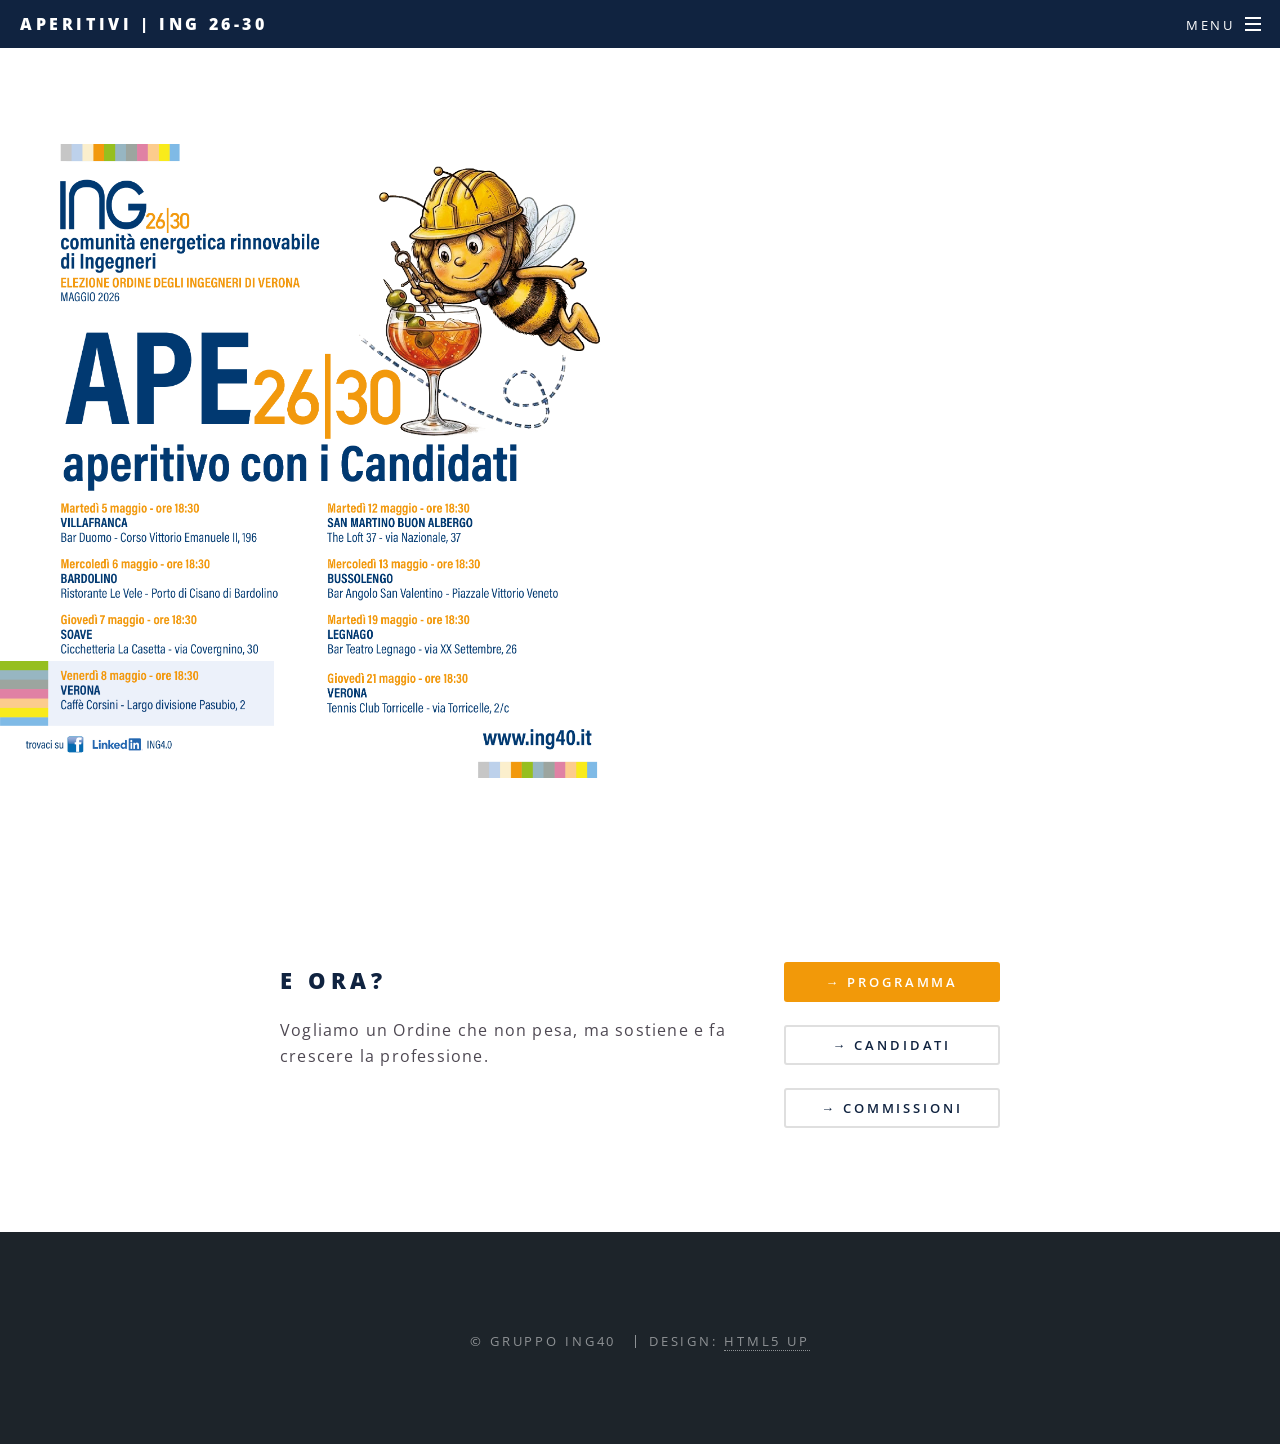
==== commit cfcd617c: "add CTA" ====
--- a/docs/aperitivi.html
+++ b/docs/aperitivi.html
@@ -14,6 +14,7 @@
 	<noscript>
 		<link rel="stylesheet" href="assets/css/noscript.css" />
 	</noscript>
+	<link rel="icon" type="image/svg+xml" href="images/logo.svg">
 </head>
 
 <body class="is-preload">
@@ -46,11 +47,28 @@
 		<article id="main">
 			<section class="inner wrapper style5">
 				<div class="row gtr-50 gtr-uniform">
-					<div class="col-6 col-12-small"><span class="image fit"><a href="images/aperitivi.png" target="_blank"><img src="images/aperitivi.png" alt="Aperitivo" style="display:block; margin:0 auto 1.5em;" /></a></span></div>
-					
+					<div class="col-6 col-12-small"><span class="image fit"><a href="images/aperitivi.png"
+								target="_blank"><img src="images/aperitivi.png" alt="Aperitivo"
+									style="display:block; margin:0 auto 1.5em;" /></a></span></div>
+
 				</div>
 			</section>
 		</article>
+
+		<!-- CTA -->
+		<section id="cta" class="wrapper style5">
+			<div class="inner">
+				<header>
+					<h2>E ora?</h2>
+					<p>Vogliamo un Ordine che non pesa, ma sostiene e fa crescere la professione.</p>
+				</header>
+				<ul class="actions stacked">
+					<li><a href="programma.html" class="button fit primary">→ programma</a></li>
+					<li><a href="candidati.html" class="button fit">→ candidati</a></li>
+					<li><a href="commissioni.html" class="button fit">→ commissioni</a></li>
+				</ul>
+			</div>
+		</section>
 
 		<!-- Footer -->
 		<footer id="footer">
